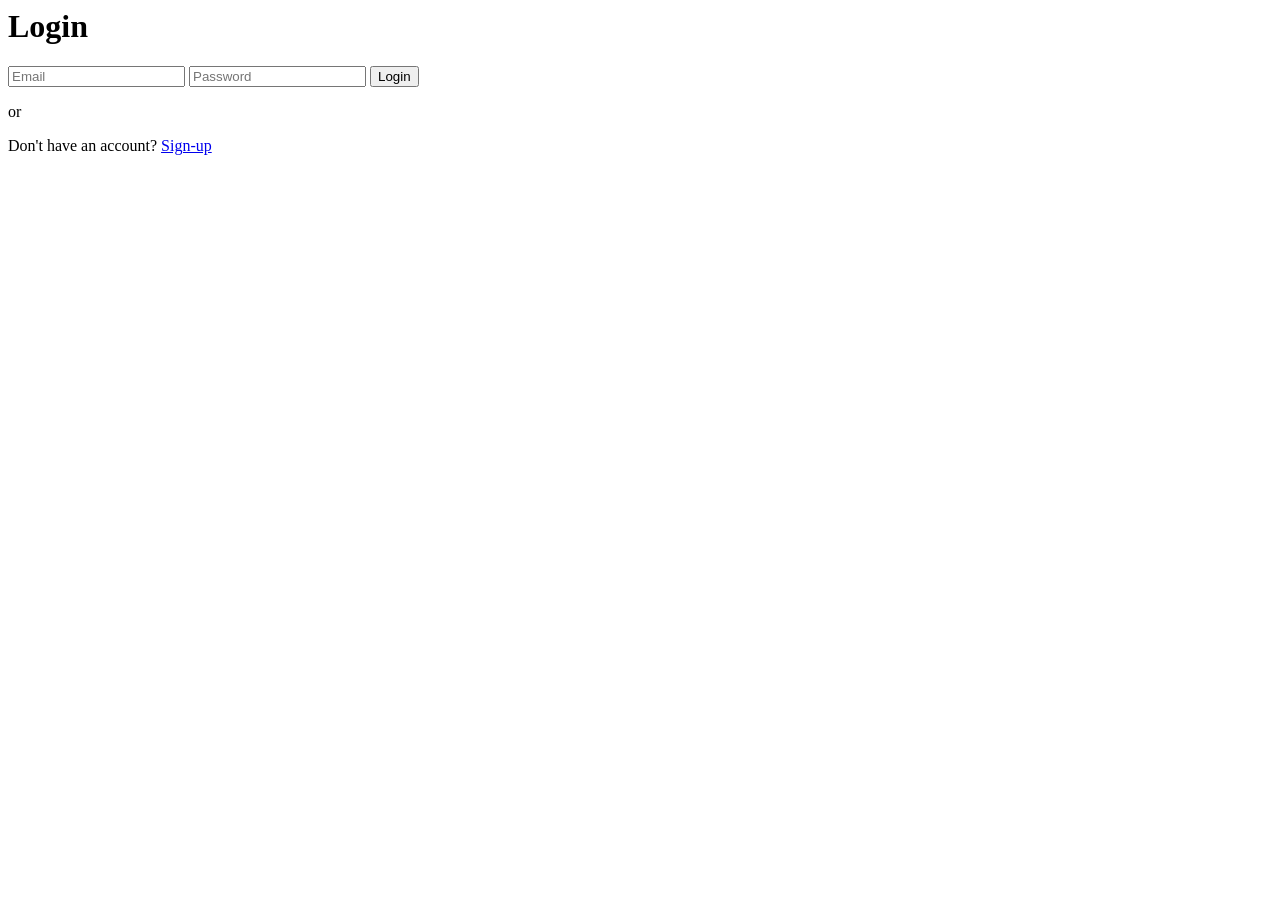
==== index.html @ 2e459424 "Rename index.html to index.html" ====
<html lang="en">

<head>
    <meta charset="UTF-8">
    <meta name="viewport" content="width=device-width, initial-scale=1.0">
    <title>html login page</title>
    <link rel="stylesheet" href="login.css">
    <link rel="stylesheet" href="https://cdnjs.cloudflare.com/ajax/libs/font-awesome/6.0.0-beta3/css/all.min.css">
    <link rel="stylesheet" href="https://fonts.googleapis.com/css2?family=Roboto:wght@400;700&display=swap">
    <link rel="shortcut icon" href="favicon.png" type="image/x-icon">
</head>

<body>

    <div class="container">
        <h1 class="logo">Login</h1>
        <form id="loginForm">
            <input id="loginEmail" name="email" type="email" placeholder="Email" required>
            <input id="loginPassword" name="password" type="password" placeholder="Password" required>
            <button class="btn google-btn" type="submit">Login</button>
        </form>
        <div class="divider">or</div>

        <p class="login-link">Don't have an account? <a href="Sign-in.html">Sign-up</a></p>
    </div>
</body>

</html>
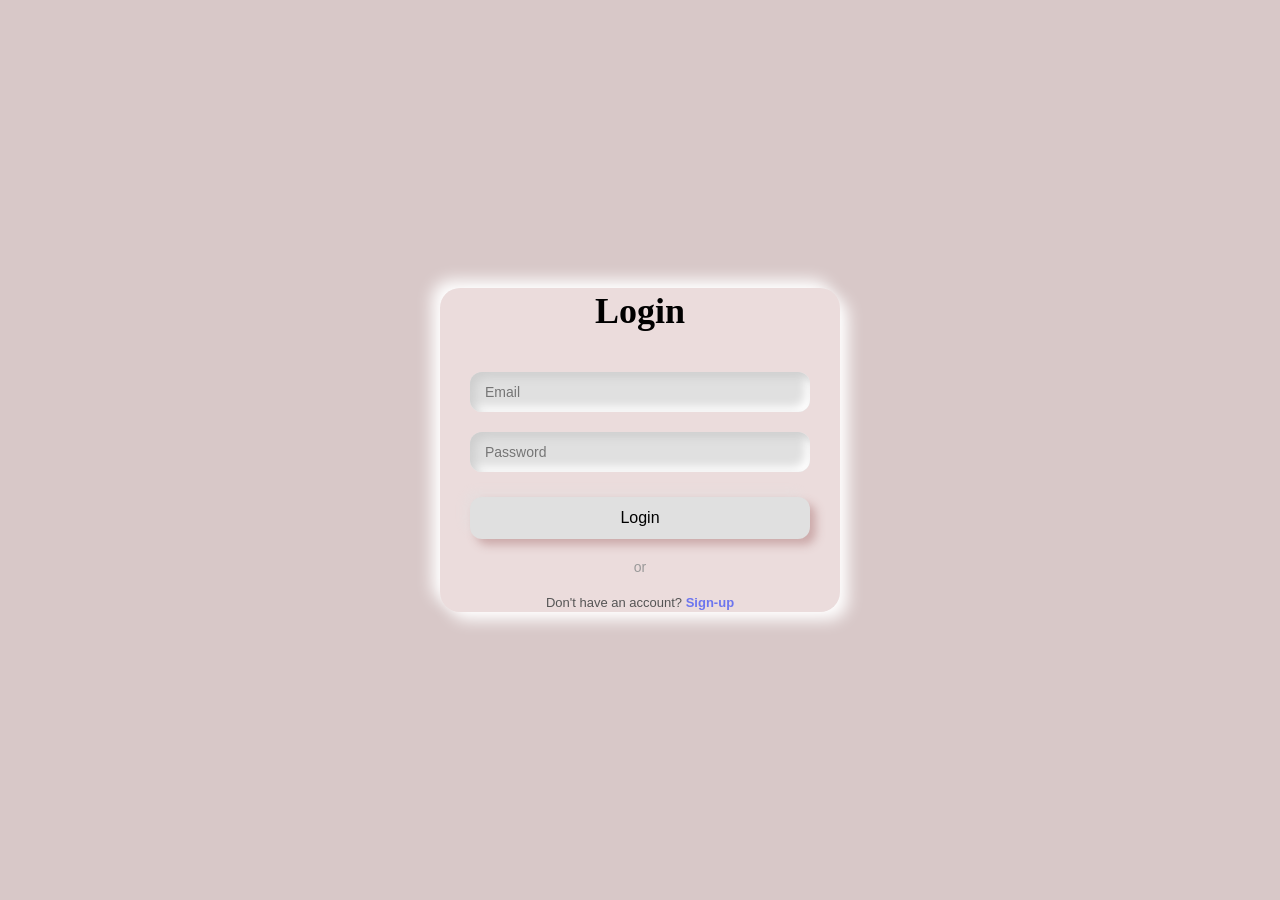
==== commit 6103744d: "Update stylesheet link from login.css to style.css" ====
--- a/index.html
+++ b/index.html
@@ -4,7 +4,7 @@
     <meta charset="UTF-8">
     <meta name="viewport" content="width=device-width, initial-scale=1.0">
     <title>html login page</title>
-    <link rel="stylesheet" href="login.css">
+    <link rel="stylesheet" href="style.css">
     <link rel="stylesheet" href="https://cdnjs.cloudflare.com/ajax/libs/font-awesome/6.0.0-beta3/css/all.min.css">
     <link rel="stylesheet" href="https://fonts.googleapis.com/css2?family=Roboto:wght@400;700&display=swap">
     <link rel="shortcut icon" href="favicon.png" type="image/x-icon">
--- a/style.css
+++ b/style.css
@@ -0,0 +1,117 @@
+*{
+    margin: 0;
+    padding: 0;
+    box-sizing: border-box;
+    font-family: 'segoe ui', sans-serif;
+}
+body {
+    display: flex;
+    justify-content: center;
+    align-items: center;
+    height: 100vh;
+    background: #d8c8c8;
+}
+.container {
+    background: #ebdcdc;
+    padding: 2px 30px;
+    border-radius: 20px;
+    box-shadow: 8px 8px 16px #ffffff, -8px -8px 16px #ffffff;
+    width: 400px;
+    text-align: center;
+}
+.logo {
+    font-family: "pacifico", cursive;
+    font-size: 36px;
+    margin-bottom: 30px;
+}
+input{
+    width: 100%;
+    margin: 10px 0;
+    padding: 12px 15px;
+    border: none;
+    border-radius: 12px;
+    background: #e0e0e0;
+    box-shadow: inset 5px 5px 10px #cecece, inset -5px -5px 10px #ffffff;
+    font-size: 14px;
+}
+.btn {
+    width: 100%;
+    padding: 12px;
+    border: none;
+    border-radius: 12px;
+    background: #e0e0e0;
+    box-shadow: 6px 6px 10px #ccaaaa, -6px -6px 10px #e7dddd;
+    font-size: 16px;
+    cursor: pointer;
+    margin-top: 15px;
+
+}
+.btn:hover {
+    background: rgb(214, 116, 116);
+    color: #fff; 
+}
+.btn.facebook-btn:hover {
+    background: #3f63b1;
+    color: #fff;
+    i {
+        color: #fff;
+    }
+}
+.divider{
+    margin: 20px 0;
+    color: #999;
+    font-size: 14px;
+}
+.facebook-btn{
+    display: flex;
+    align-items: center;
+    justify-content: center;
+    gap: 10px;
+    
+}
+.facebook-btn i {
+    color: #3b5998;
+    font-size: 18px;
+}
+.google-btn i {
+    color: #a3807c;
+    font-size: 18px;
+}
+.google-btn{
+    display: flex;
+    align-items: center;
+    justify-content: center;
+    gap: 10px;
+}
+.login-link {
+    margin-top: 20px;
+    font-size: 13px;
+    color: #555;
+}
+.login-link a{
+    color: #6c75ee;
+    text-decoration: none;
+    font-weight: bold;
+}
+.login-link a:hover {
+    text-decoration: underline;
+    background-color: #0a0a0a;
+    color: #fff;
+}
+input:focus {
+    outline: none;
+    box-shadow: inset 5px 5px 10px #cccccc, inset -5px -5px 10px #ffffff, 0 0 5px #6c75ee;
+}
+.facebook-btn a {
+    text-decoration: none;
+    font-weight: bold;
+}
+.google-btn a {
+    text-decoration: none;
+    font-weight: bold;
+}
+@media(max-width:430px){
+    .container{
+        width: 300px;
+    }
+}
